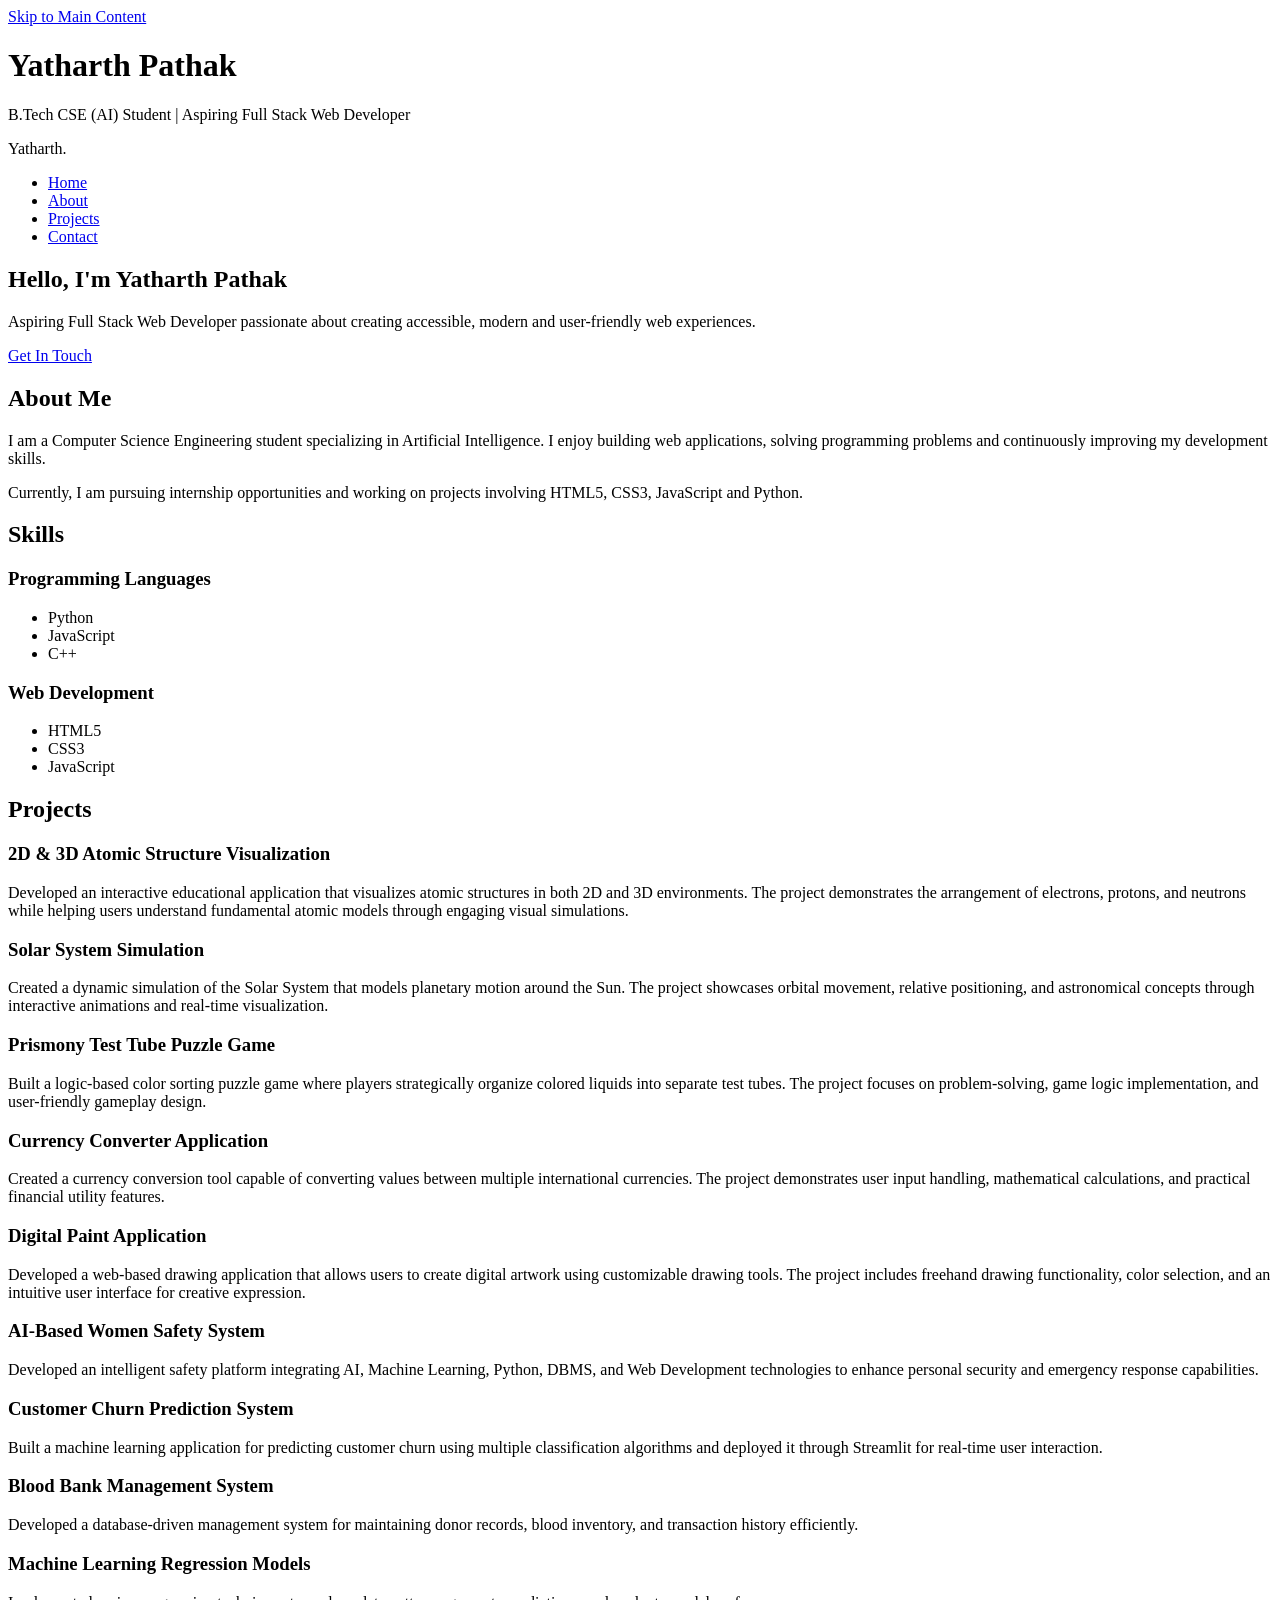
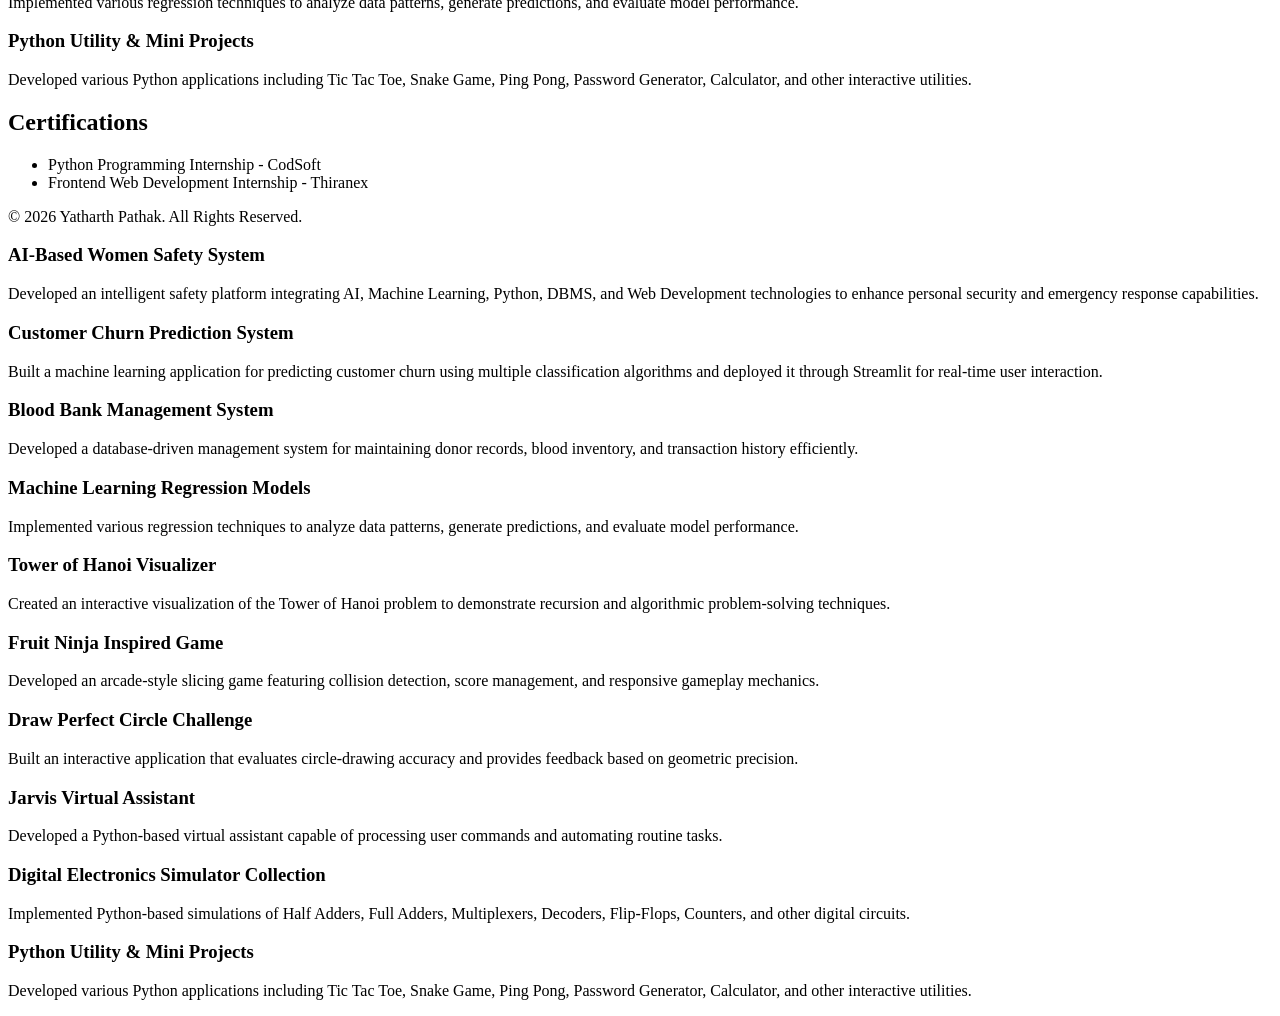
==== 01-HTML5-Semantic-Portfolio/index.html @ 67f54b13 "Add files via upload" ====
<!DOCTYPE html>
<html lang="en">

<head>
    <meta charset="UTF-8">
    <meta name="viewport" content="width=device-width, initial-scale=1.0">
    <title>Yatharth Pathak | Portfolio</title>
    <meta name="description" content="Yatharth Pathak - B.Tech CSE AI student and aspiring Full Stack Web Developer. Portfolio showcasing skills, projects, certifications and web development experience.">
    <meta name="keywords" content="Yatharth Pathak, Portfolio, Full Stack Developer, Web Developer, HTML5, CSS3, JavaScript, AI, Python">
    <meta name="author" content="Yatharth Pathak">
    <meta name="robots" content="index, follow">
    <meta name="theme-color" content="#0d6efd">
    <link rel="canonical" href="index.html">
    <link rel="stylesheet" href="assets/css/style.css">
</head>

<body>
    <a href="#main-content" class="skip-link">Skip to Main Content</a>
    <header role="banner">
        <h1>Yatharth Pathak</h1>
        <p>B.Tech CSE (AI) Student | Aspiring Full Stack Web Developer</p>
        <nav aria-label="Main Navigation">
            <div class="logo">Yatharth.</div>
            <ul>
                <li><a href="index.html" aria-current="page">Home</a></li>
                <li><a href="about.html">About</a></li>
                <li><a href="projects.html">Projects</a></li>
                <li><a href="contact.html">Contact</a></li>
            </ul>
        </nav>
    </header>

    <main id="main-content">

        <section id="hero" aria-labelledby="hero-heading">
            <h2 id="hero-heading">
                Hello, I'm
                <span class="highlight">Yatharth Pathak</span>
            </h2>
            <p class="subtitle">
                Aspiring Full Stack Web Developer passionate about creating
                accessible, modern and user-friendly web experiences.
            </p>
            <a href="contact.html"
                class="btn-primary"
                role="button"
                aria-label="Navigate to Contact Page">
                Get In Touch
            </a>
        </section>

        <section id="about-preview" aria-labelledby="about-heading">
            <h2 id="about-heading">About Me</h2>
            <p>
                I am a Computer Science Engineering student specializing in
                Artificial Intelligence. I enjoy building web applications,
                solving programming problems and continuously improving my
                development skills.
            </p>
            <p>
                Currently, I am pursuing internship opportunities and working
                on projects involving HTML5, CSS3, JavaScript and Python.
            </p>
        </section>

        <section id="skills" aria-labelledby="skills-heading">
            <h2 id="skills-heading">Skills</h2>
            <article>
                <h3>Programming Languages</h3>
                <ul>
                    <li>Python</li>
                    <li>JavaScript</li>
                    <li>C++</li>
                </ul>
            </article>

            <article>
                <h3>Web Development</h3>
                <ul>
                    <li>HTML5</li>
                    <li>CSS3</li>
                    <li>JavaScript</li>
                </ul>
            </article>

        </section>
            <section id="featured-projects" aria-labelledby="projects-heading">
            <h2 id="projects-heading">Projects</h2>

            <article>
                <h3>2D & 3D Atomic Structure Visualization</h3>
                <p>
                    Developed an interactive educational application that visualizes atomic structures in both 2D and 3D environments. 
                    The project demonstrates the arrangement of electrons, protons, and neutrons while helping users understand fundamental atomic models through engaging visual simulations.
                </p>
            </article>

            <article>
                <h3>Solar System Simulation</h3>
                <p>
                    Created a dynamic simulation of the Solar System that models planetary motion around the Sun. 
                    The project showcases orbital movement, relative positioning, and astronomical concepts through interactive animations and real-time visualization.
                </p>
            </article>

            <article>
                <h3>Prismony Test Tube Puzzle Game</h3>
                <p>
                    Built a logic-based color sorting puzzle game where players strategically organize colored liquids into separate test tubes.
                    The project focuses on problem-solving, game logic implementation, and user-friendly gameplay design.
                </p>
            </article>

            <article>
                <h3>Currency Converter Application</h3>
                <p>
                    Created a currency conversion tool capable of converting values between multiple international currencies. 
                    The project demonstrates user input handling, mathematical calculations, and practical financial utility features.
                </p>
            </article>

            <article>
                <h3>Digital Paint Application</h3>
                <p>
                    Developed a web-based drawing application that allows users to create digital artwork using customizable drawing tools. 
                    The project includes freehand drawing functionality, color selection, and an intuitive user interface for creative expression.
                </p>
            </article>

            <article>
                <h3>AI-Based Women Safety System</h3>
                <p>
                    Developed an intelligent safety platform integrating AI, Machine Learning, Python, DBMS, and Web Development technologies to enhance personal security and emergency response capabilities.
                </p>
            </article>

            <article>
                <h3>Customer Churn Prediction System</h3>
                <p>
                    Built a machine learning application for predicting customer churn using multiple classification algorithms and deployed it through Streamlit for real-time user interaction.
                </p>
            </article>

            <article>
                <h3>Blood Bank Management System</h3>
               <p>
                    Developed a database-driven management system for maintaining donor records, blood inventory, and transaction history efficiently.
                </p>
            </article>

            <article>    
                <h3>Machine Learning Regression Models</h3>
                <p>
                    Implemented various regression techniques to analyze data patterns, generate predictions, and evaluate model performance.
                </p>
            </article>

            <article>
                <h3>Python Utility & Mini Projects</h3>
                <p>
                    Developed various Python applications including Tic Tac Toe, Snake Game, Ping Pong, Password Generator, Calculator, and other interactive utilities.
                </p>
            </article>

        </section>

        <aside aria-labelledby="certifications-heading">
            <h2 id="certifications-heading">
                Certifications
            </h2>
            <ul>
                <li>Python Programming Internship - CodSoft</li>
                <li>Frontend Web Development Internship - Thiranex</li>
            </ul>
        </aside>

    </main>

    <footer role="contentinfo">
        <p>
            &copy; 2026 Yatharth Pathak. All Rights Reserved.
        </p>
    </footer>

    <script src="assets/js/script.js"></script>

</body>
</html>


<article>
    <h3>AI-Based Women Safety System</h3>
    <p>
        Developed an intelligent safety platform integrating AI, Machine Learning,
        Python, DBMS, and Web Development technologies to enhance personal security
        and emergency response capabilities.
    </p>
</article>

<article>
    <h3>Customer Churn Prediction System</h3>
    <p>
        Built a machine learning application for predicting customer churn using
        multiple classification algorithms and deployed it through Streamlit for
        real-time user interaction.
    </p>
</article>

<article>
    <h3>Blood Bank Management System</h3>
    <p>
        Developed a database-driven management system for maintaining donor records,
        blood inventory, and transaction history efficiently.
    </p>
</article>

<article>
    <h3>Machine Learning Regression Models</h3>
    <p>
        Implemented various regression techniques to analyze data patterns,
        generate predictions, and evaluate model performance.
    </p>
</article>

<article>
    <h3>Tower of Hanoi Visualizer</h3>
    <p>
        Created an interactive visualization of the Tower of Hanoi problem to
        demonstrate recursion and algorithmic problem-solving techniques.
    </p>
</article>

<article>
    <h3>Fruit Ninja Inspired Game</h3>
    <p>
        Developed an arcade-style slicing game featuring collision detection,
        score management, and responsive gameplay mechanics.
    </p>
</article>

<article>
    <h3>Draw Perfect Circle Challenge</h3>
    <p>
        Built an interactive application that evaluates circle-drawing accuracy
        and provides feedback based on geometric precision.
    </p>
</article>

<article>
    <h3>Jarvis Virtual Assistant</h3>
    <p>
        Developed a Python-based virtual assistant capable of processing user
        commands and automating routine tasks.
    </p>
</article>

<article>
    <h3>Digital Electronics Simulator Collection</h3>
    <p>
        Implemented Python-based simulations of Half Adders, Full Adders,
        Multiplexers, Decoders, Flip-Flops, Counters, and other digital circuits.
    </p>
</article>

<article>
    <h3>Python Utility & Mini Projects</h3>
    <p>
        Developed various Python applications including Tic Tac Toe, Snake Game,
        Ping Pong, Password Generator, Calculator, and other interactive utilities.
    </p>
</article>
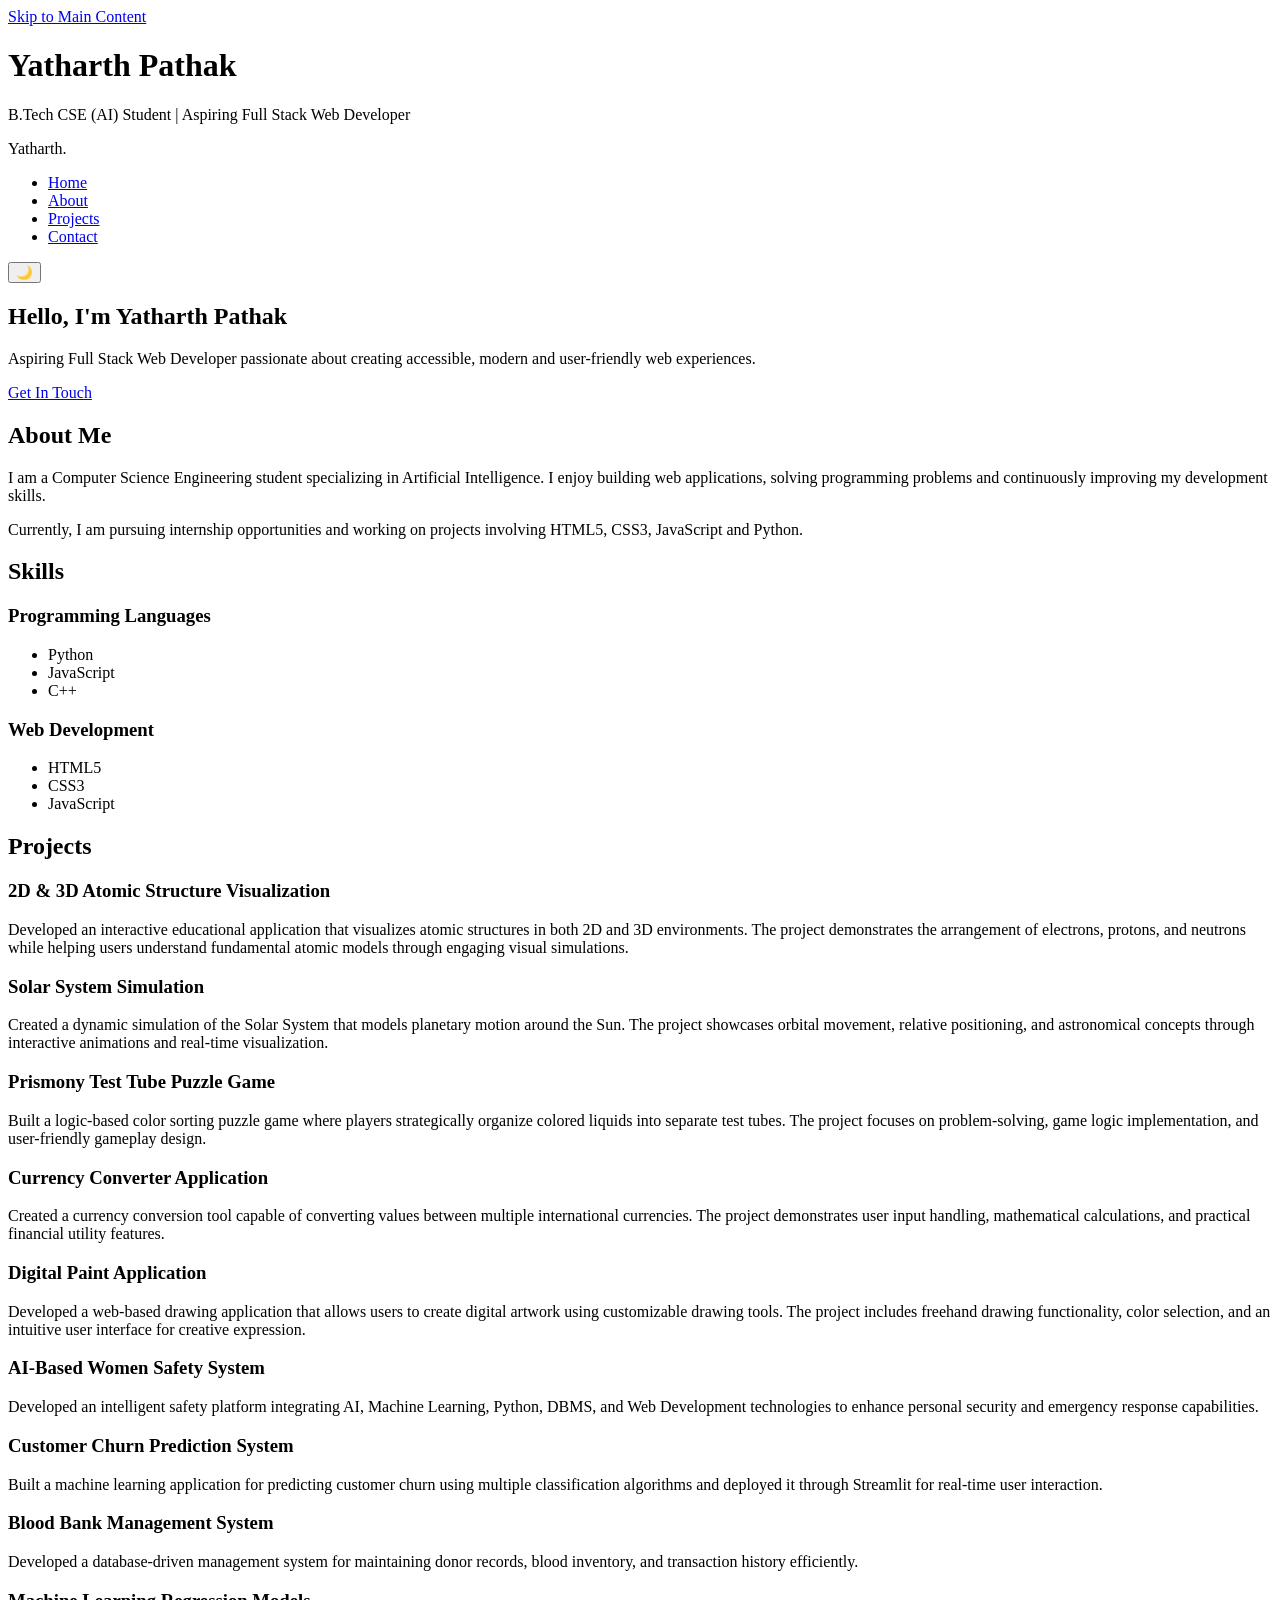
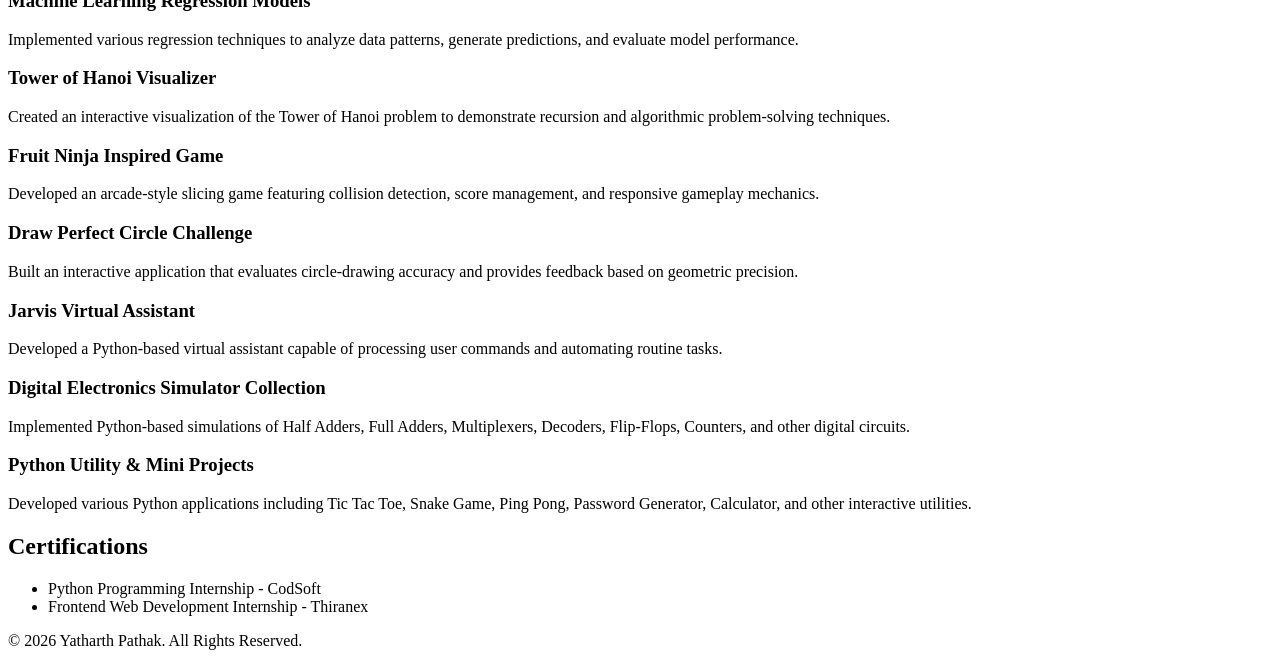
==== commit c19c42b7: "Refactor index.html for improved structure and content" ====
--- a/01-HTML5-Semantic-Portfolio/index.html
+++ b/01-HTML5-Semantic-Portfolio/index.html
@@ -27,6 +27,10 @@
                 <li><a href="projects.html">Projects</a></li>
                 <li><a href="contact.html">Contact</a></li>
             </ul>
+
+            <button id="theme-toggle" aria-label="Toggle Dark Mode">
+                🌙
+            </button>
         </nav>
     </header>
 
@@ -156,12 +160,47 @@
             </article>
 
             <article>
+                <h3>Tower of Hanoi Visualizer</h3>
+                <p>
+                    Created an interactive visualization of the Tower of Hanoi problem to demonstrate recursion and algorithmic problem-solving techniques.
+                </p>
+            </article>
+
+            <article>
+                <h3>Fruit Ninja Inspired Game</h3>
+                <p>
+                    Developed an arcade-style slicing game featuring collision detection, score management, and responsive gameplay mechanics.
+                </p>
+            </article>
+
+            <article>
+                <h3>Draw Perfect Circle Challenge</h3>
+                <p>
+                    Built an interactive application that evaluates circle-drawing accuracy and provides feedback based on geometric precision.
+                </p>
+            </article>
+
+            <article>
+                <h3>Jarvis Virtual Assistant</h3>
+                <p>
+                    Developed a Python-based virtual assistant capable of processing user commands and automating routine tasks.
+                </p>
+            </article>
+
+            <article>
+                <h3>Digital Electronics Simulator Collection</h3>
+                <p>
+                    Implemented Python-based simulations of Half Adders, Full Adders, Multiplexers, Decoders, Flip-Flops, Counters, and other digital circuits.
+                </p>
+            </article>
+
+            <article>
                 <h3>Python Utility & Mini Projects</h3>
                 <p>
                     Developed various Python applications including Tic Tac Toe, Snake Game, Ping Pong, Password Generator, Calculator, and other interactive utilities.
                 </p>
             </article>
-
+  
         </section>
 
         <aside aria-labelledby="certifications-heading">
@@ -186,86 +225,3 @@
 
 </body>
 </html>
-
-
-<article>
-    <h3>AI-Based Women Safety System</h3>
-    <p>
-        Developed an intelligent safety platform integrating AI, Machine Learning,
-        Python, DBMS, and Web Development technologies to enhance personal security
-        and emergency response capabilities.
-    </p>
-</article>
-
-<article>
-    <h3>Customer Churn Prediction System</h3>
-    <p>
-        Built a machine learning application for predicting customer churn using
-        multiple classification algorithms and deployed it through Streamlit for
-        real-time user interaction.
-    </p>
-</article>
-
-<article>
-    <h3>Blood Bank Management System</h3>
-    <p>
-        Developed a database-driven management system for maintaining donor records,
-        blood inventory, and transaction history efficiently.
-    </p>
-</article>
-
-<article>
-    <h3>Machine Learning Regression Models</h3>
-    <p>
-        Implemented various regression techniques to analyze data patterns,
-        generate predictions, and evaluate model performance.
-    </p>
-</article>
-
-<article>
-    <h3>Tower of Hanoi Visualizer</h3>
-    <p>
-        Created an interactive visualization of the Tower of Hanoi problem to
-        demonstrate recursion and algorithmic problem-solving techniques.
-    </p>
-</article>
-
-<article>
-    <h3>Fruit Ninja Inspired Game</h3>
-    <p>
-        Developed an arcade-style slicing game featuring collision detection,
-        score management, and responsive gameplay mechanics.
-    </p>
-</article>
-
-<article>
-    <h3>Draw Perfect Circle Challenge</h3>
-    <p>
-        Built an interactive application that evaluates circle-drawing accuracy
-        and provides feedback based on geometric precision.
-    </p>
-</article>
-
-<article>
-    <h3>Jarvis Virtual Assistant</h3>
-    <p>
-        Developed a Python-based virtual assistant capable of processing user
-        commands and automating routine tasks.
-    </p>
-</article>
-
-<article>
-    <h3>Digital Electronics Simulator Collection</h3>
-    <p>
-        Implemented Python-based simulations of Half Adders, Full Adders,
-        Multiplexers, Decoders, Flip-Flops, Counters, and other digital circuits.
-    </p>
-</article>
-
-<article>
-    <h3>Python Utility & Mini Projects</h3>
-    <p>
-        Developed various Python applications including Tic Tac Toe, Snake Game,
-        Ping Pong, Password Generator, Calculator, and other interactive utilities.
-    </p>
-</article>
